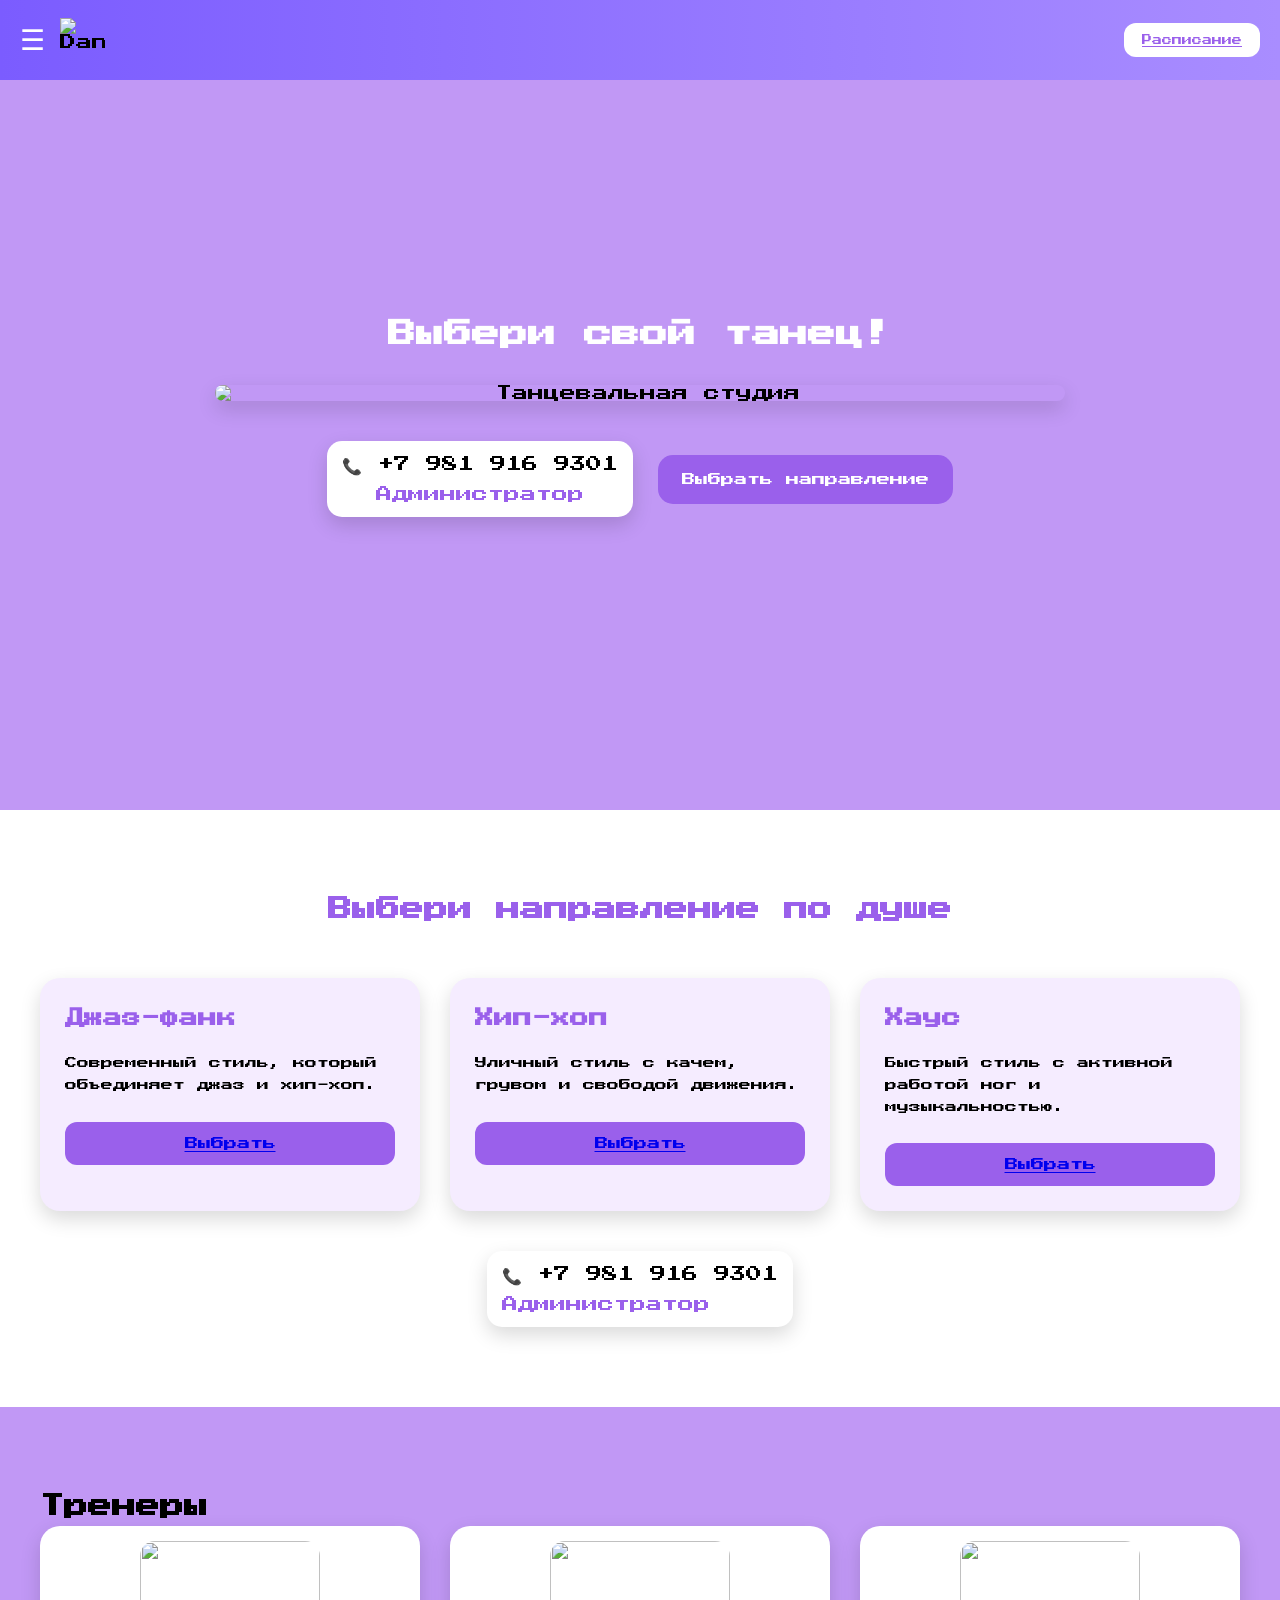
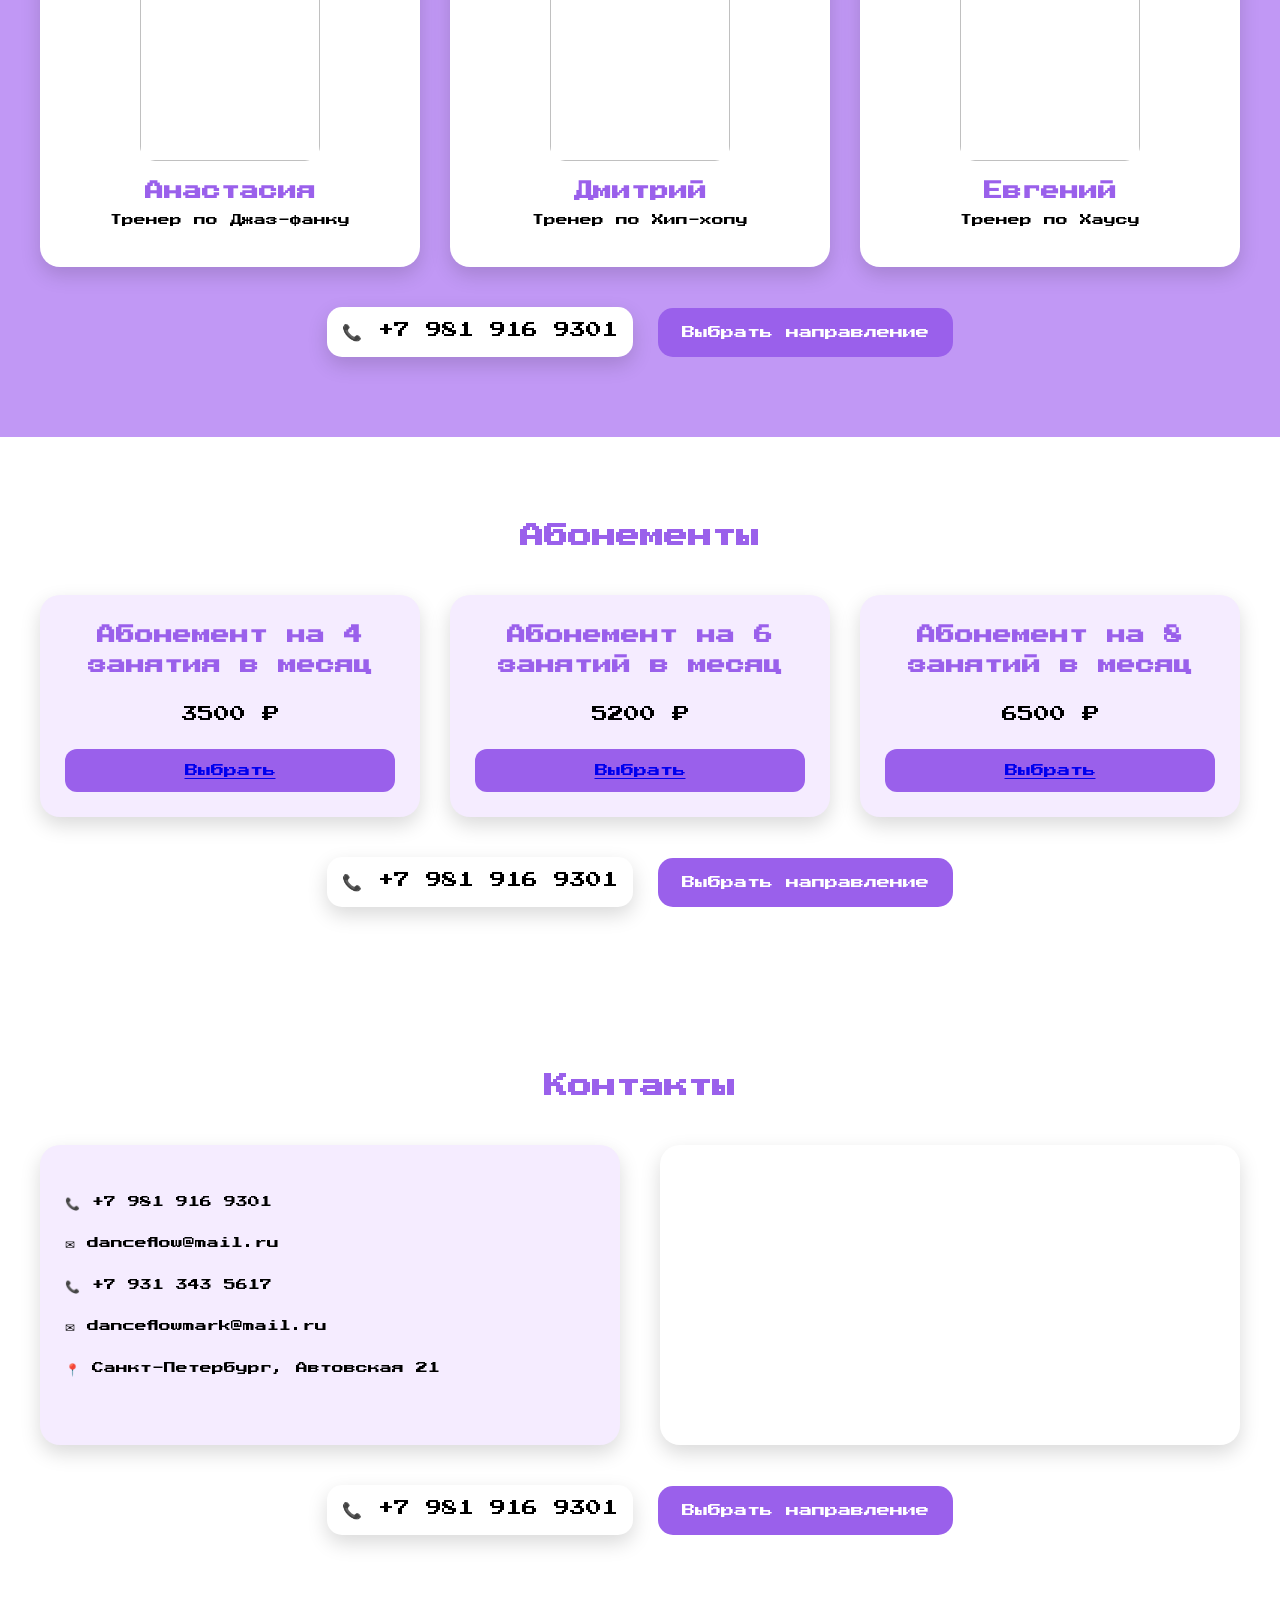
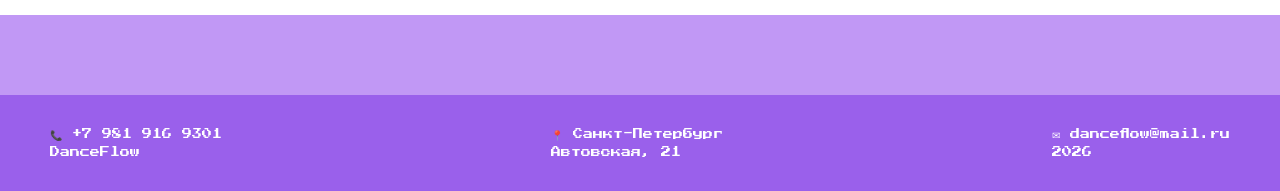
==== index.html @ 3b96f864 "Add files via upload" ====
<!DOCTYPE html>
<html lang="ru">
<head>
<meta charset="UTF-8">
<meta name="viewport" content="width=device-width, initial-scale=1.0">
<title>DanceFlow</title>
<link href="https://fonts.googleapis.com/css2?family=Press+Start+2P&display=swap" rel="stylesheet">
<link rel="stylesheet" href="style.css">
</head>
<body>
<header class="header">
<button class="burger" id="burger">
☰
</button>
<div class="logo">
    <img src="images/logo.png" alt="DanceFlow">
</div>
<a href="schedule.html" class="schedule-top">
Расписание
</a>
</header>
<nav class="mobile-menu" id="mobileMenu">
<button class="close-menu" id="closeMenu">
✕
</button>
<ul>
<li>
<a href="#home">Главная</a>
</li>
<li>
<a href="#trainers">Тренеры</a>
</li>
<li>
<a href="#subscriptions">Абонементы</a>
</li>
<li>
<a href="#contacts">Контакты</a>
</li>
<li>
<a href="schedule.html">Расписание</a>
</li>
</ul>
</nav>
<main>
<section id="home" class="hero">
<h1>
Выбери свой танец!
</h1>
<div class="hero-image">
<img
src="https://img19.rl0.ru/afisha/e1050x600p0x0f551x315q85i/s1.afisha.ru/mediastorage/b0/f2/daf694738ccb4647b861d1b7f2b0.jpg"
alt="Танцевальная студия">
</div>
<div class="bottom-bar">
<div class="admin">
<span class="phone">
📞 +7 981 916 9301
</span>
<span class="name">
Администратор
</span>
</div>
<button class="main-btn" data-target="directions">
Выбрать направление
</button>
</div>
</section>
<section id="directions" class="directions">
<h2>
Выбери направление по душе
</h2>
<div class="direction-grid">
<div class="direction-card">
<h3>Джаз-фанк</h3>
<p>
Современный стиль,
который объединяет джаз и хип-хоп.
</p>
<button class="card-btn">
<a href="schedule.html#application" class="choose-btn">
    Выбрать
</a>
</button>
</div>
<div class="direction-card">
<h3>Хип-хоп</h3>
<p>
Уличный стиль с качем,
грувом и свободой движения.
</p>
<button class="card-btn">
<a href="schedule.html#application" class="choose-btn">
    Выбрать
</a>
</button>
</div>
<div class="direction-card">
<h3>Хаус</h3>
<p>
Быстрый стиль с активной
работой ног и музыкальностью.
</p>
<button class="card-btn">
<a href="schedule.html#application" class="choose-btn">
    Выбрать
</a>
</button>
</div>
</div>
<div class="bottom-bar">
<div class="admin">
<span class="phone">
📞 +7 981 916 9301
</span>
<span class="name">
Администратор
</span>
</div>
</div>
</section>
<section id="trainers" class="trainers">
<h2>Тренеры</h2>
<div class="trainer-grid">
<div class="trainer-card">
<img src="https://avatars.mds.yandex.net/i?id=304fac6637547aee62741f2ee59c82174c1a52bc-9847423-images-thumbs&n=13">
<h3>Анастасия</h3>
<p>Тренер по Джаз-фанку</p>
</div>
<div class="trainer-card">
<img src="https://todes-spb.ru/cache/images/03112022_050748_aleksandr-danik_1024x1024_b48a92615fc7c65c7f5e81c824b5ec51.jpg">
<h3>Дмитрий</h3>
<p>Тренер по Хип-хопу</p>
</div>
<div class="trainer-card">
<img src="https://todes-spb.ru/cache/images/03112022_051248_sasha-shoshin_1024x1024_8ffbb7c79d9d0deafcfd3e4453533a43.jpg">
<h3>Евгений</h3>
<p>Тренер по Хаусу</p>
</div>
</div>
<div class="bottom-bar">
<div class="admin">
📞 +7 981 916 9301
</div>
<button class="main-btn" data-target="directions">
Выбрать направление
</button>
</div>
</section>
<section id="subscriptions" class="subscriptions">
<h2>Абонементы</h2>
<div class="subscription-grid">
<div class="subscription-card">
<h3>
Абонемент
на 4 занятия
в месяц
</h3>
<p>
3500 ₽
</p>
<button>
<a href="schedule.html#application" class="subscription-btn">
    Выбрать
</a>
</button>
</div>
<div class="subscription-card">
<h3>
Абонемент
на 6 занятий
в месяц
</h3>
<p>
5200 ₽
</p>
<button>
<a href="schedule.html#application" class="subscription-btn">
    Выбрать
</a>
</button>
</div>
<div class="subscription-card">
<h3>
Абонемент
на 8 занятий
в месяц
</h3>
<p>
6500 ₽
</p>
<button>
<a href="schedule.html#application" class="subscription-btn">
    Выбрать
</a>
</button>
</div>
</div>
<div class="bottom-bar">
<div class="admin">
📞 +7 981 916 9301
</div>
<button class="main-btn" data-target="directions">
Выбрать направление
</button>
</div>
</section>
<section id="contacts" class="contacts">
<h2>
Контакты
</h2>
<div class="contacts-content">
<div class="contacts-info">
<p>
📞 +7 981 916 9301
</p>
<p>
✉ danceflow@mail.ru
</p>
<p>
📞 +7 931 343 5617
</p>
<p>
✉ danceflowmark@mail.ru
</p>
<p>
📍 Санкт-Петербург,
Автовская 21
</p>
</div>
<div class="map">
    <iframe
        src="https://yandex.ru/map-widget/v1/?text=Санкт-Петербург%2C%20Автовская%2021"
        width="100%"
        height="300"
        frameborder="0">
    </iframe>
</div>
</div>

<div class="bottom-bar">
<div class="admin">
📞 +7 981 916 9301
</div>
<button class="main-btn" data-target="directions">
Выбрать направление
</button>
</div>
</section>
<footer class="footer">
    <div class="footer-content">
        <div>
            <p>📞 +7 981 916 9301</p>
            <p>     DanceFlow</p>
        </div>

        <div>
            <p>📍 Санкт-Петербург</p>
            <p    >Автовская, 21</p>
        </div>

        <div>
            <p>✉ danceflow@mail.ru</p>
            <p>         2026  </p>
        </div>
    </div>
</footer>
</main>
<script src="script.js"></script>
</body>
</html>
---- style.css ----
:root{
    --primary:#c198f5;
    --secondary:#9a60eb;
    --white:#ffffff;
    --black:#000000;
    --shadow:0 8px 20px rgba(0,0,0,.15);
}

*{
    margin:0;
    padding:0;
    box-sizing:border-box;
    scroll-behavior:smooth;
}

body{
    font-family:'Press Start 2P',cursive;
    background:var(--primary);
    color:var(--black);
    overflow-x:hidden;
}

img{
    max-width:100%;
    display:block;
}

section{
    padding:80px 40px;
}

h1,h2,h3{
    line-height:1.6;
}

p{
    line-height:1.8;
    font-size:12px;
}

.header{
    position: fixed;
    top: 0;
    left: 0;
    width: 100%;
    height: 80px;
    background: linear-gradient(90deg,#7b5cff,#a98dff);
    display: flex;
    align-items: center;
    padding: 0 20px;
    z-index: 1000;
}
.schedule-top{
    margin-left: auto;
}

.logo{
    margin-left: 15px;
}

.logo img{
    width: 45px;
    height: 45px;
    object-fit: contain;
}
.burger{
    border:none;
    background:none;
    color:white;
    font-size:28px;
    cursor:pointer;
}

.schedule-top{
    background:white;
    color:var(--secondary);
    border:none;
    padding:12px 18px;
    border-radius:12px;
    cursor:pointer;
    font-family:'Press Start 2P',cursive;
    font-size:10px;
}

.schedule-top:hover{
    transform:scale(1.05);
}

.mobile-menu{
    position:fixed;
    top:0;
    left:-100%;
    width:300px;
    height:100vh;
    background:white;
    z-index:1000;
    transition:.4s;
    box-shadow:var(--shadow);
}

.mobile-menu.active{
    left:0;
}

.mobile-menu ul{
    list-style:none;
    margin-top:120px;
}

.mobile-menu li{
    margin:30px;
}

.mobile-menu a{
    text-decoration:none;
    color:var(--secondary);
    font-size:12px;
}

.close-menu{
    position:absolute;
    top:20px;
    right:20px;
    border:none;
    background:none;
    font-size:24px;
    cursor:pointer;
}

.hero{
    padding-top:100px;
    min-height:90vh;
    display:flex;
    flex-direction:column;
    justify-content:center;
    align-items:center;
    text-align:center;
}
.hero h1{
    color:white;
    margin-bottom:30px;
    font-size:28px;
    line-height:1.5;
}

.hero-image{
    width:850px;
    max-width:90%;
    border-radius:20px;
    overflow:hidden;
    box-shadow:var(--shadow);
}

.hero-image img{
    width:100%;
}

.bottom-bar{
    display:flex;
    justify-content:center;
    align-items:center;
    gap:25px;

    margin-top:40px;
    flex-wrap:wrap;
}

.admin{
    background:white;
    padding:15px;
    border-radius:15px;
    box-shadow:var(--shadow);
}

.phone{
    display:block;
    margin-bottom:10px;
}

.name{
    color:var(--secondary);
}

.main-btn{
    border:none;
    background:var(--secondary);
    color:white;
    padding:18px 24px;
    border-radius:15px;
    cursor:pointer;
    font-family:'Press Start 2P',cursive;
}

.main-btn:hover{
    transform:translateY(-5px);
}

.directions{
    background:white;
}

.directions h2{
    text-align:center;
    margin-bottom:50px;
    color:var(--secondary);
}

.direction-grid{
    display:grid;
    grid-template-columns:repeat(3,1fr);
    gap:30px;
}

.direction-card{
    background:#f5ecff;
    padding:25px;
    border-radius:20px;
    box-shadow:var(--shadow);
    transition:.4s;
}

.direction-card:hover{
    transform:translateY(-10px);
}

.direction-card h3{
    margin-bottom:20px;
    color:var(--secondary);
}

.card-btn{
    margin-top:25px;
    border:none;
    background:var(--secondary);
    color:white;
    padding:15px;
    border-radius:12px;
    width:100%;
    cursor:pointer;
    font-family:'Press Start 2P',cursive;
}
.trainer-grid{
    display:grid;
    grid-template-columns:repeat(3,1fr);
    gap:30px;
}

.trainer-card{
    background:white;
    border-radius:20px;
    overflow:hidden;
    box-shadow:var(--shadow);
    text-align:center;
	padding:15px;
}

.trainer-card img{
    width:180px;
    height:220px;
    object-fit:cover;
    margin:0 auto 15px;
	border-radius:15px;
}

.trainer-card h3{
    margin:15px 0 5px;
    color:#9a60eb;
}

.trainer-card p{
    margin-bottom:20px;
}

.trainer-card:hover{
    transform:scale(1.03);
}
.subscription-grid{
    display:grid;
    grid-template-columns:repeat(3,1fr);
    gap:30px;
    margin-top:40px;
}

.subscription-card{
    background:#f5ecff;
    padding:25px;
    border-radius:20px;
    box-shadow:0 8px 20px rgba(0,0,0,.15);
    transition:.4s;
    text-align:center;
}

.subscription-card:hover{
    transform:translateY(-10px);
}

.subscription-card h3{
    color:#9a60eb;
    margin-bottom:20px;
    line-height:1.6;
}

.subscription-card p{
    margin:20px 0;
    font-size:16px;
}

.subscription-card button{
    width:100%;
    padding:15px;
    border:none;
    border-radius:12px;
    background:#9a60eb;
    color:white;
    cursor:pointer;
    font-family:'Press Start 2P', cursive;
}
.schedule-grid{
    display:grid;
    grid-template-columns:repeat(3, 1fr);
    gap:40px;
    margin-top:50px;
    max-width:1400px;
    margin-left:auto;
    margin-right:auto;
}
.schedule-card{
    background:white;
    padding:35px;
    border-radius:25px;
    box-shadow:0 10px 25px rgba(0,0,0,.15);
    transition:.3s;
    min-height:320px;
}

.schedule-card:hover{
    transform:translateY(-8px);
}

.schedule-card:hover{
    transform:translateY(-10px);
}
.schedule-card h3{
    color:#9a60eb;
    font-size:24px;
    margin-bottom:30px;
    text-align:center;
}

.schedule-card p{
    font-size:14px;
    line-height:2;
}
.schedule h2{
    text-align:center;
    color:#9a60eb;
    margin-top:50px;
    margin-bottom:60px;
    font-size:42px;
}
.map{
    width:100%;
}
.footer{
    margin-top:80px;
    background:#9a60eb;
    color:white;
    padding:30px;
}

.footer-content{
    display:flex;
    justify-content:space-between;
    align-items:center;
    max-width:1400px;
    margin:auto;
    gap:30px;
}

.footer p{
    font-size:10px;
    line-height:1.8;
}
.map iframe{
    width:100%;
    height:300px;
    border:none;
    border-radius:20px;
    box-shadow:0 8px 20px rgba(0,0,0,.15);
}

.contacts{
    background:white;
}

.contacts h2{
    text-align:center;
    color:#9a60eb;
    margin-bottom:40px;
}

.contacts-content{
    display:grid;
    grid-template-columns:1fr 1fr;
    gap:40px;
    align-items:center;
}

.contacts-info{
    background:#f5ecff;
    padding:30px;
    border-radius:20px;
    box-shadow:var(--shadow);
    height:300px;
    display:flex;
    flex-direction:column;
    justify-content:center;
}

.contacts-info p{
    margin-bottom:20px;
}

.contacts h2{
    text-align:center;
    color:#9a60eb;
    margin-bottom:40px;
}

.contacts-info{
    background:#f5ecff;
    padding:25px;
    border-radius:20px;
    box-shadow:var(--shadow);
}

.contacts-info p{
    margin-bottom:20px;
}
.schedule{
    background:white;
}

.schedule h2{
    text-align:center;
    color:#9a60eb;
    margin-bottom:40px;
}
.subscriptions{
    background:white;
}

.subscriptions h2{
    text-align:center;
    color:#9a60eb;
    margin-bottom:40px;
}

.hidden{
opacity:0;
transform:translateY(50px);
transition:.8s;
}

.visible{
opacity:1;
transform:translateY(0);
}
.application{
    max-width:900px;
    margin:80px auto;
    background:white;
    padding:50px;
    border-radius:30px;
    box-shadow:0 15px 35px rgba(0,0,0,.15);
}

.application h2{
    text-align:center;
    color:#9a60eb;
    margin-bottom:40px;
    font-size:24px;
}

.application-form{
    display:flex;
    flex-direction:column;
    gap:25px;
}

.application-form input,
.application-form select{

    width:100%;
    padding:20px;

    border:2px solid #9a60eb;

    border-radius:15px;

    font-size:14px;
}

.application-form button{

    background:#9a60eb;
    color:white;

    border:none;

    padding:20px;

    border-radius:15px;

    cursor:pointer;

    transition:.3s;
}
.footer{
    width:100%;
    background:#9a60eb;
    color:white;
    padding:30px 50px;
    margin-top:80px;
}

.footer-content{
    max-width:1400px;
    margin:0 auto;

    display:flex;
    justify-content:space-between;
    align-items:center;
}

.footer-content p{
    font-size:10px;
    line-height:1.8;
}

.footer-block{
    text-align:center;
}

.footer-block p{
    font-size:10px;
    line-height:1.8;
}
.schedule{
    background:#efe2ff;
}
.application-form button:hover{

    transform:translateY(-3px);

}
.active-link{
color:#ffffff !important;
background:#9a60eb;
padding:10px;
border-radius:10px;
}
/* ========================= */
/* МОБИЛЬНАЯ ВЕРСИЯ */
/* ========================= */

@media (max-width:768px){

section{
    padding:60px 15px;
}

/* Шапка */

.header{
	height:80px;
    padding:0 15px;
}

.logo img{
    width:50px;
    height:50px;
}

.schedule-top{
    font-size:8px;
    padding:10px;
}

/* Главный экран */

.hero h1{
    font-size:18px;
}

.hero-image{
    max-width:100%;
}

.bottom-bar{
    flex-direction:column;
    gap:15px;
}

.admin{
    width:95%;
}

.main-btn{
    width:95%;
}

/* Направления */

.direction-grid{
    grid-template-columns:1fr;
}

.direction-card{
    width:100%;
}

/* Тренеры */

.trainer-grid{
    grid-template-columns:1fr;
}

.trainer-card{
    width:100%;
    max-width:350px;
    margin:0 auto;
}

.trainer-card img{
    width:160px;
    height:200px;
}

/* Абонементы */

.subscription-grid{
    grid-template-columns:1fr;
}

.subscription-card{
    width:100%;
}

/* Контакты */

.contacts-content{
    grid-template-columns:1fr;
}

/* Расписание */

.schedule-grid{
    display:flex;
    flex-direction:column;
    align-items:center;
    gap:20px;
}

.schedule-card{
    width:90%;
    max-width:500px;
    background:#fff;
    border-radius:20px;
    padding:25px;
    box-shadow:0 4px 15px rgba(0,0,0,0.1);
    text-align:center;
}

.schedule-card h3{
    font-size:22px;
    margin-bottom:15px;
    text-align:center;
}
.schedule-card p{
    text-align:center;
    font-size:14px;
    line-height:1.8;
    margin:10px 0;
}

/* Форма */

.application{
    width:95%;
    padding:25px;
}

.application h2{
    font-size:18px;
}

.application-form input,
.application-form select,
.application-form button{
    padding:15px;
}

/* Футер */

.footer-content{
	margin-top:40px;
    flex-direction:column;
    text-align:center;
    gap:15px;
}
html,
body{
    overflow-x:hidden;
}

.schedule{
    width:100%;
    overflow:hidden;
}

.schedule-grid{
    width:100%;
    padding:0 10px;
}

.schedule-card{
    width:100%;
    max-width:100%;
    margin:0 auto;
}

.application{
    width:100%;
    max-width:100%;
    margin:40px auto;
}
.schedule h2{
    font-size:28px;
    line-height:1.3;
    word-break:break-word;
}
}
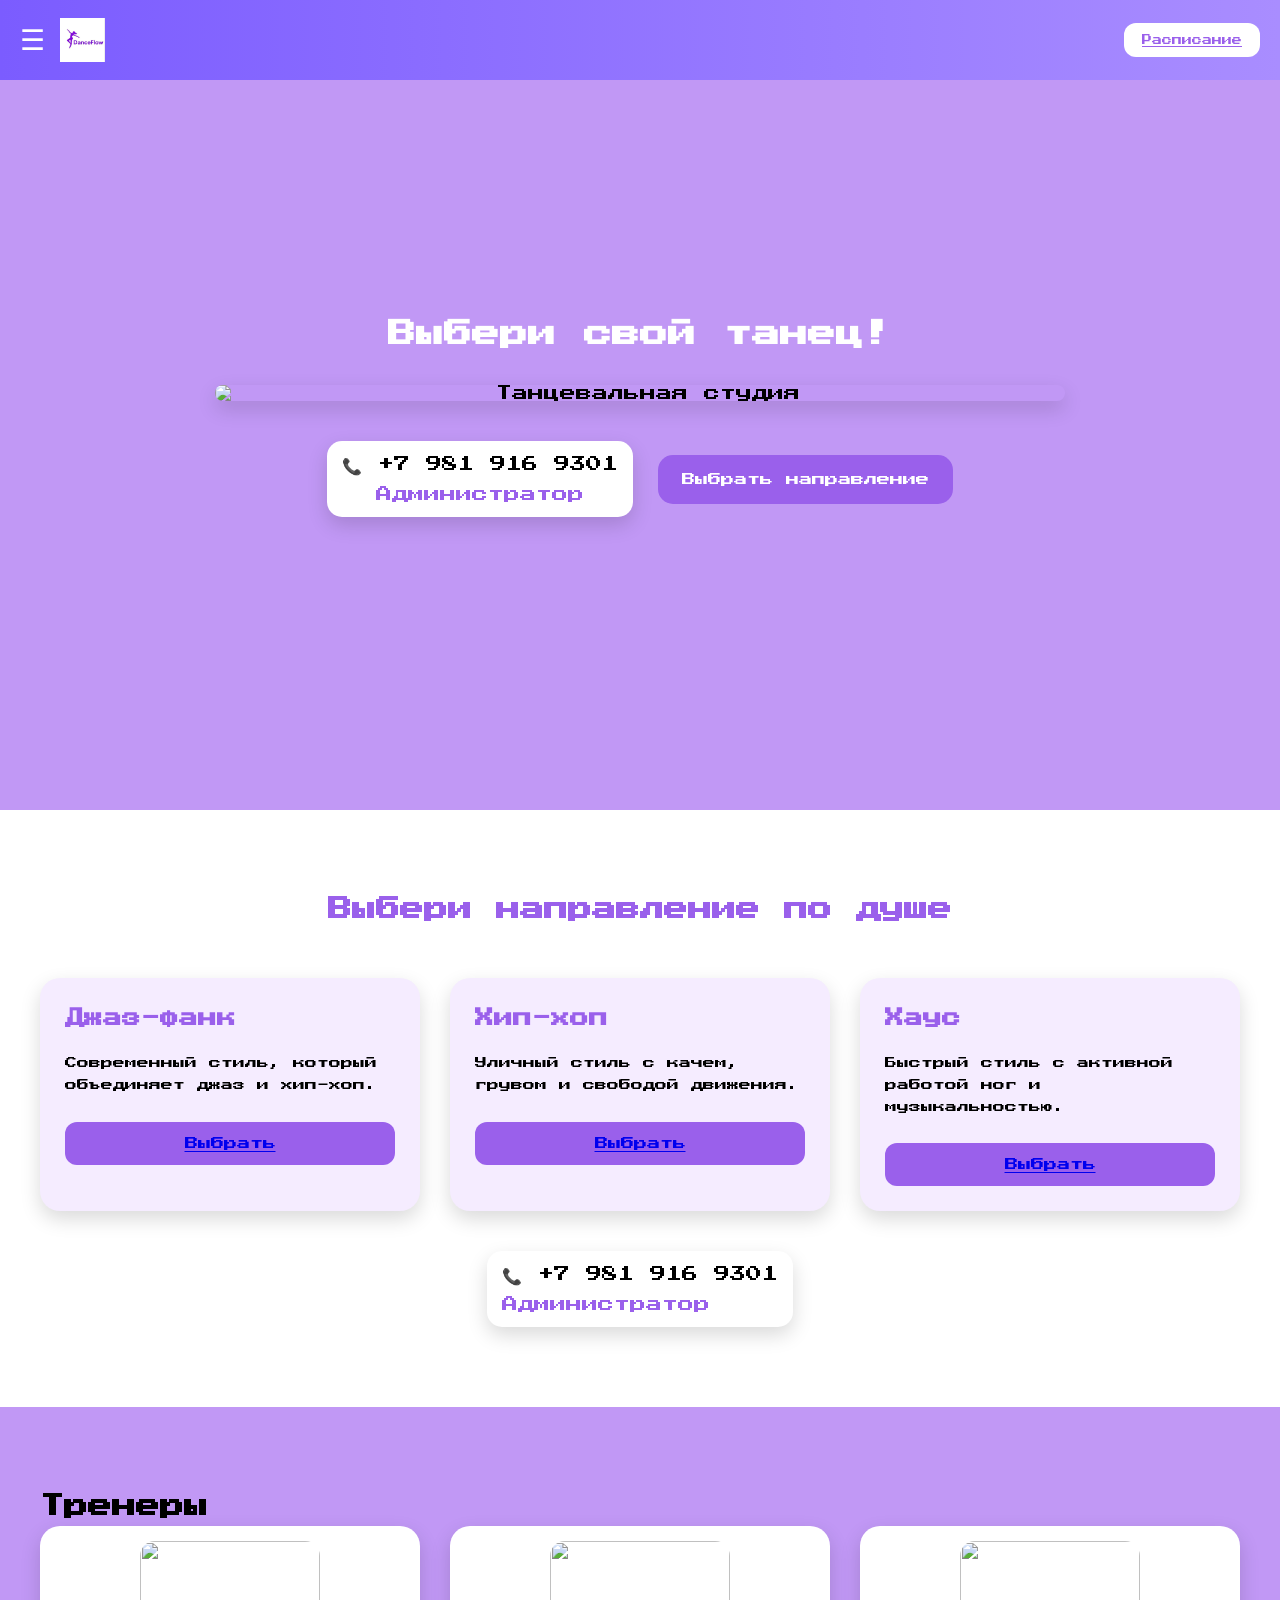
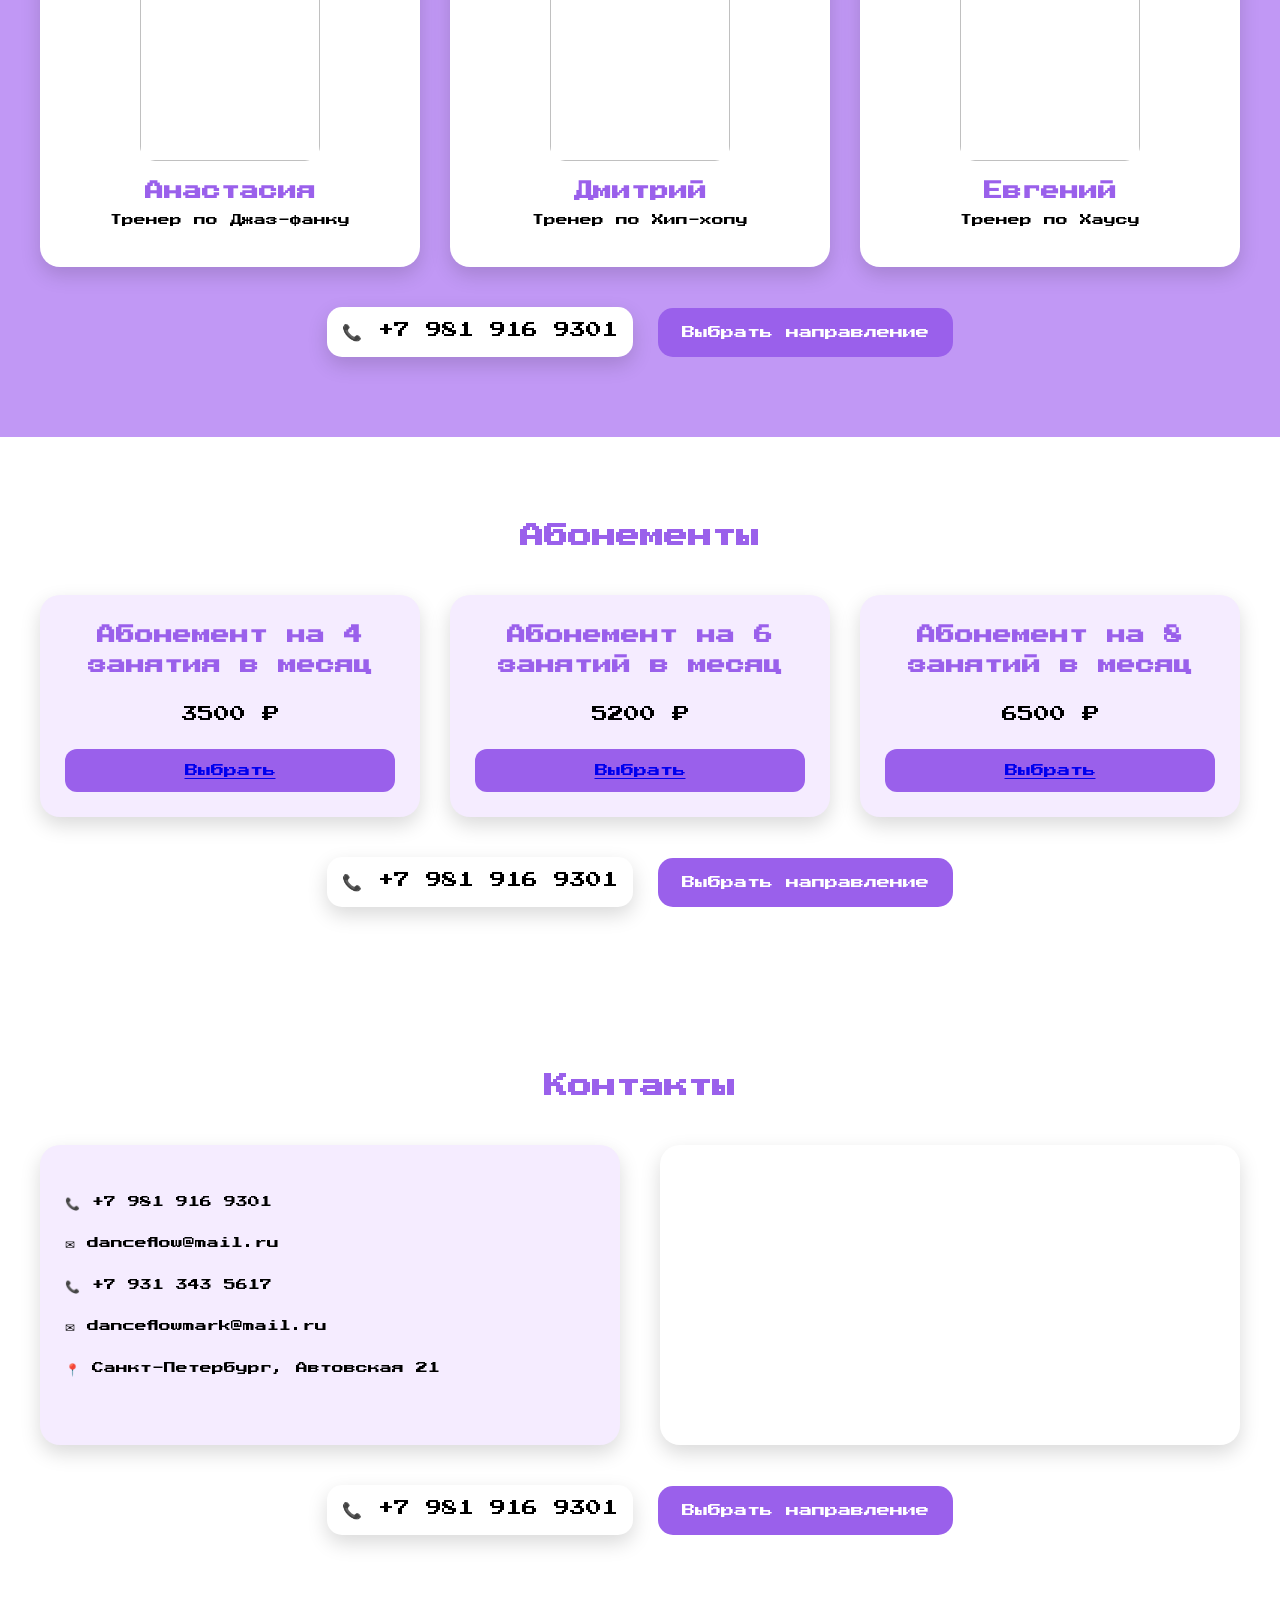
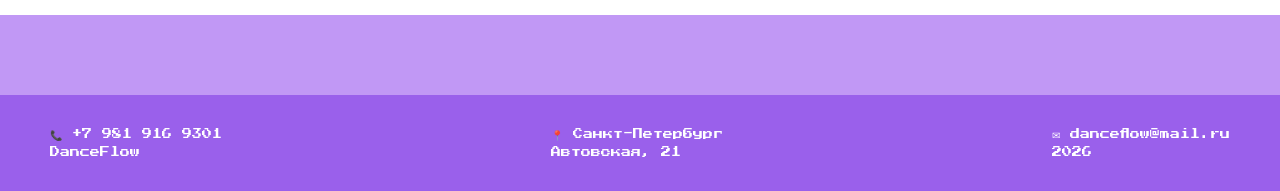
==== commit 1dffdd52: "Add files via upload" ====
--- a/index.html
+++ b/index.html
@@ -13,7 +13,7 @@
 ☰
 </button>
 <div class="logo">
-    <img src="images/logo.png" alt="DanceFlow">
+    <img src="logo.png" alt="DanceFlow">
 </div>
 <a href="schedule.html" class="schedule-top">
 Расписание
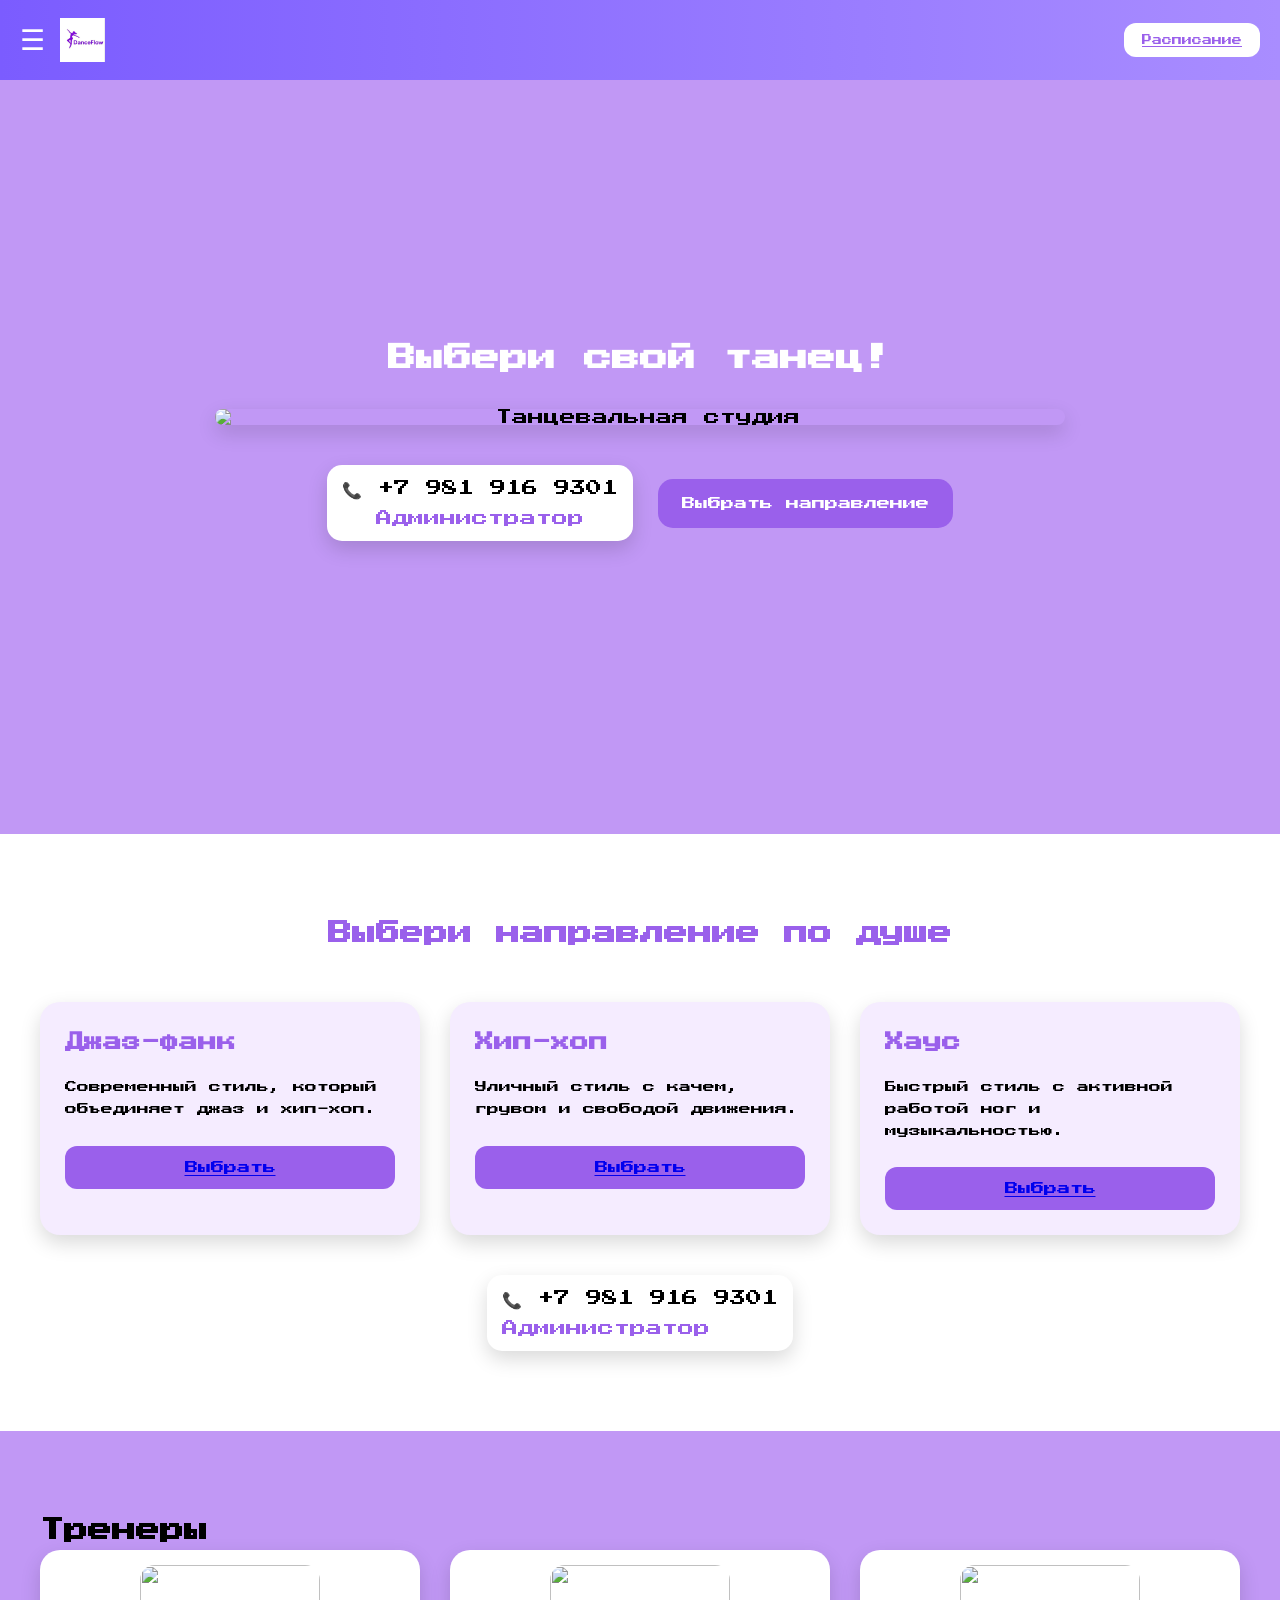
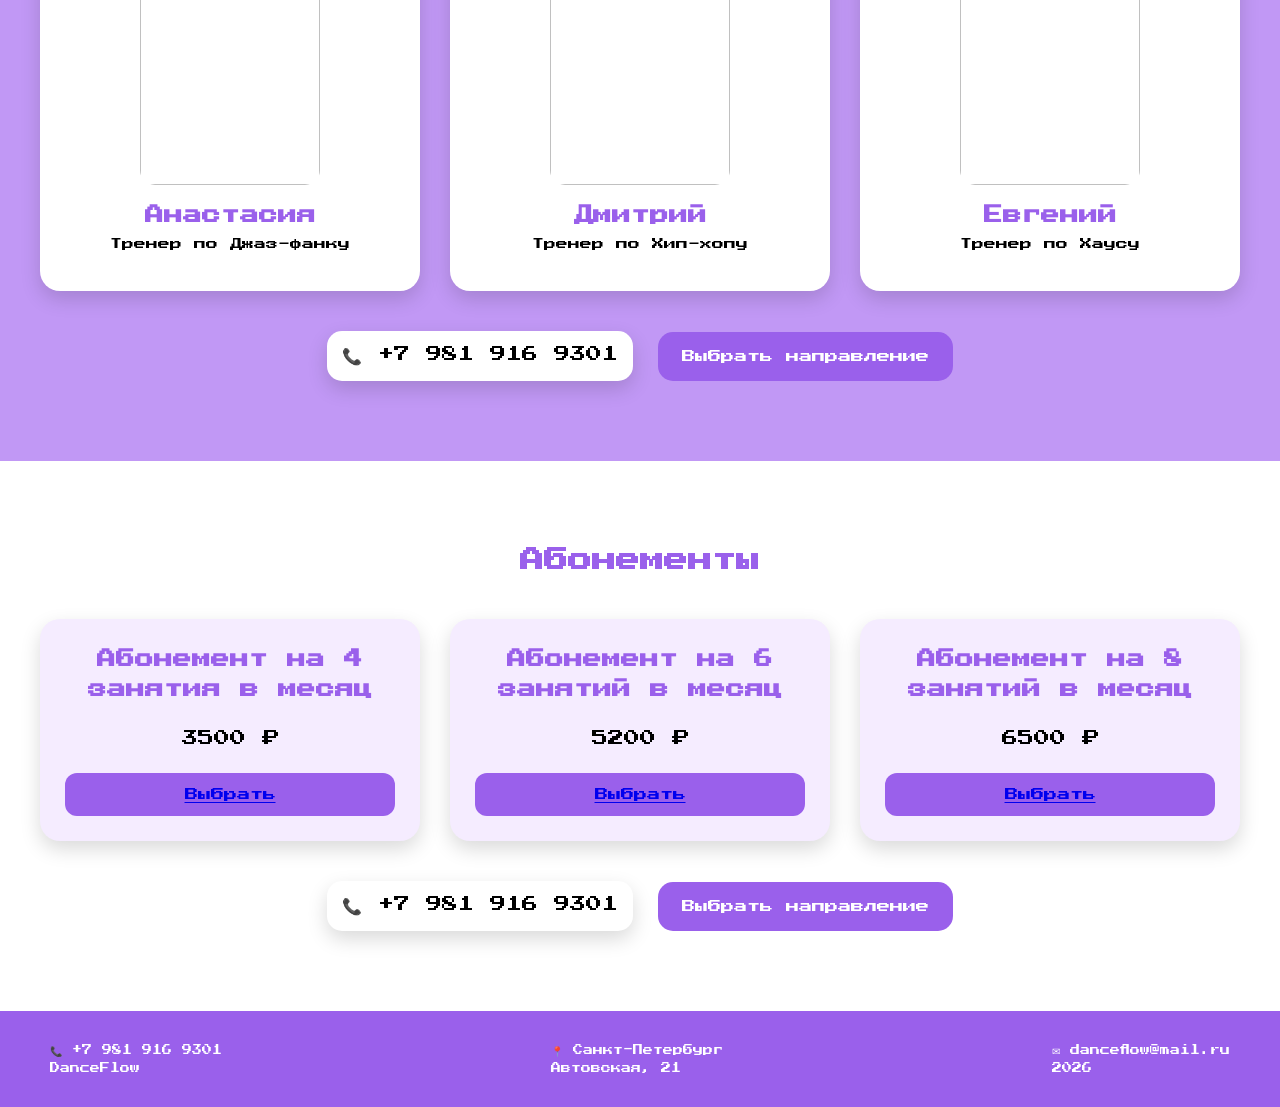
==== commit 617ad38e: "Add files via upload" ====
--- a/index.html
+++ b/index.html
@@ -17,7 +17,6 @@
 </div>
 <a href="schedule.html" class="schedule-top">
 Расписание
-</a>
 </header>
 <nav class="mobile-menu" id="mobileMenu">
 <button class="close-menu" id="closeMenu">
@@ -34,7 +33,7 @@
 <a href="#subscriptions">Абонементы</a>
 </li>
 <li>
-<a href="#contacts">Контакты</a>
+<a href="contacts.html">Контакты</a>
 </li>
 <li>
 <a href="schedule.html">Расписание</a>
@@ -204,48 +203,7 @@
 </button>
 </div>
 </section>
-<section id="contacts" class="contacts">
-<h2>
-Контакты
-</h2>
-<div class="contacts-content">
-<div class="contacts-info">
-<p>
-📞 +7 981 916 9301
-</p>
-<p>
-✉ danceflow@mail.ru
-</p>
-<p>
-📞 +7 931 343 5617
-</p>
-<p>
-✉ danceflowmark@mail.ru
-</p>
-<p>
-📍 Санкт-Петербург,
-Автовская 21
-</p>
-</div>
-<div class="map">
-    <iframe
-        src="https://yandex.ru/map-widget/v1/?text=Санкт-Петербург%2C%20Автовская%2021"
-        width="100%"
-        height="300"
-        frameborder="0">
-    </iframe>
-</div>
-</div>
 
-<div class="bottom-bar">
-<div class="admin">
-📞 +7 981 916 9301
-</div>
-<button class="main-btn" data-target="directions">
-Выбрать направление
-</button>
-</div>
-</section>
 <footer class="footer">
     <div class="footer-content">
         <div>
--- a/style.css
+++ b/style.css
@@ -18,6 +18,10 @@
     background:var(--primary);
     color:var(--black);
     overflow-x:hidden;
+
+    min-height:100vh;
+    display:flex;
+    flex-direction:column;
 }
 
 img{
@@ -381,62 +385,7 @@
     font-size:10px;
     line-height:1.8;
 }
-.map iframe{
-    width:100%;
-    height:300px;
-    border:none;
-    border-radius:20px;
-    box-shadow:0 8px 20px rgba(0,0,0,.15);
-}
-
-.contacts{
-    background:white;
-}
-
-.contacts h2{
-    text-align:center;
-    color:#9a60eb;
-    margin-bottom:40px;
-}
-
-.contacts-content{
-    display:grid;
-    grid-template-columns:1fr 1fr;
-    gap:40px;
-    align-items:center;
-}
-
-.contacts-info{
-    background:#f5ecff;
-    padding:30px;
-    border-radius:20px;
-    box-shadow:var(--shadow);
-    height:300px;
-    display:flex;
-    flex-direction:column;
-    justify-content:center;
-}
-
-.contacts-info p{
-    margin-bottom:20px;
-}
-
-.contacts h2{
-    text-align:center;
-    color:#9a60eb;
-    margin-bottom:40px;
-}
-
-.contacts-info{
-    background:#f5ecff;
-    padding:25px;
-    border-radius:20px;
-    box-shadow:var(--shadow);
-}
-
-.contacts-info p{
-    margin-bottom:20px;
-}
+
 .schedule{
     background:white;
 }
@@ -521,7 +470,7 @@
     background:#9a60eb;
     color:white;
     padding:30px 50px;
-    margin-top:80px;
+    margin-top:40px;
 }
 
 .footer-content{
@@ -647,11 +596,6 @@
     width:100%;
 }
 
-/* Контакты */
-
-.contacts-content{
-    grid-template-columns:1fr;
-}
 
 /* Расписание */
 
@@ -740,4 +684,115 @@
     line-height:1.3;
     word-break:break-word;
 }
-}+}
+/* ===== КОНТАКТЫ ===== */
+
+body{
+    min-height:100vh;
+    display:flex;
+    flex-direction:column;
+}
+
+.contacts-page{
+    flex:1;
+
+    max-width:1400px;
+    width:100%;
+
+    margin:0 auto;
+
+    padding-top:140px;
+    padding-left:40px;
+    padding-right:40px;
+    padding-bottom:60px;
+}
+
+.contacts-page h2{
+    text-align:center;
+    font-size:42px;
+    margin-bottom:60px;
+    color:#000;
+}
+
+.contacts-wrapper{
+    display:flex;
+    justify-content:center;
+    align-items:center;
+    gap:60px;
+}
+
+.contacts-info{
+    width:500px;
+    height:420px;
+
+    background:white;
+
+    padding:40px;
+
+    border-radius:25px;
+
+    box-shadow:0 10px 25px rgba(0,0,0,.15);
+
+    display:flex;
+    flex-direction:column;
+    justify-content:center;
+}
+
+.contacts-info p{
+    font-size:14px;
+    line-height:2.3;
+}
+
+.map{
+    width:700px;
+    height:420px;
+}
+
+.map iframe{
+    width:100%;
+    height:100%;
+    border:none;
+    border-radius:25px;
+}
+
+.footer{
+    width:100%;
+    margin-top:auto;
+
+    background:#9a60eb;
+    color:white;
+
+    padding:30px 50px;
+}
+
+.footer-content{
+    max-width:1400px;
+    margin:0 auto;
+
+    display:flex;
+    justify-content:space-between;
+    align-items:center;
+}
+
+@media(max-width:768px){
+
+    .contacts-page{
+        padding-top:120px;
+        padding-left:15px;
+        padding-right:15px;
+    }
+
+    .contacts-wrapper{
+        flex-direction:column;
+    }
+
+    .contacts-info,
+    .map{
+        width:100%;
+        height:auto;
+    }
+
+    .map iframe{
+        min-height:350px;
+    }
+}
